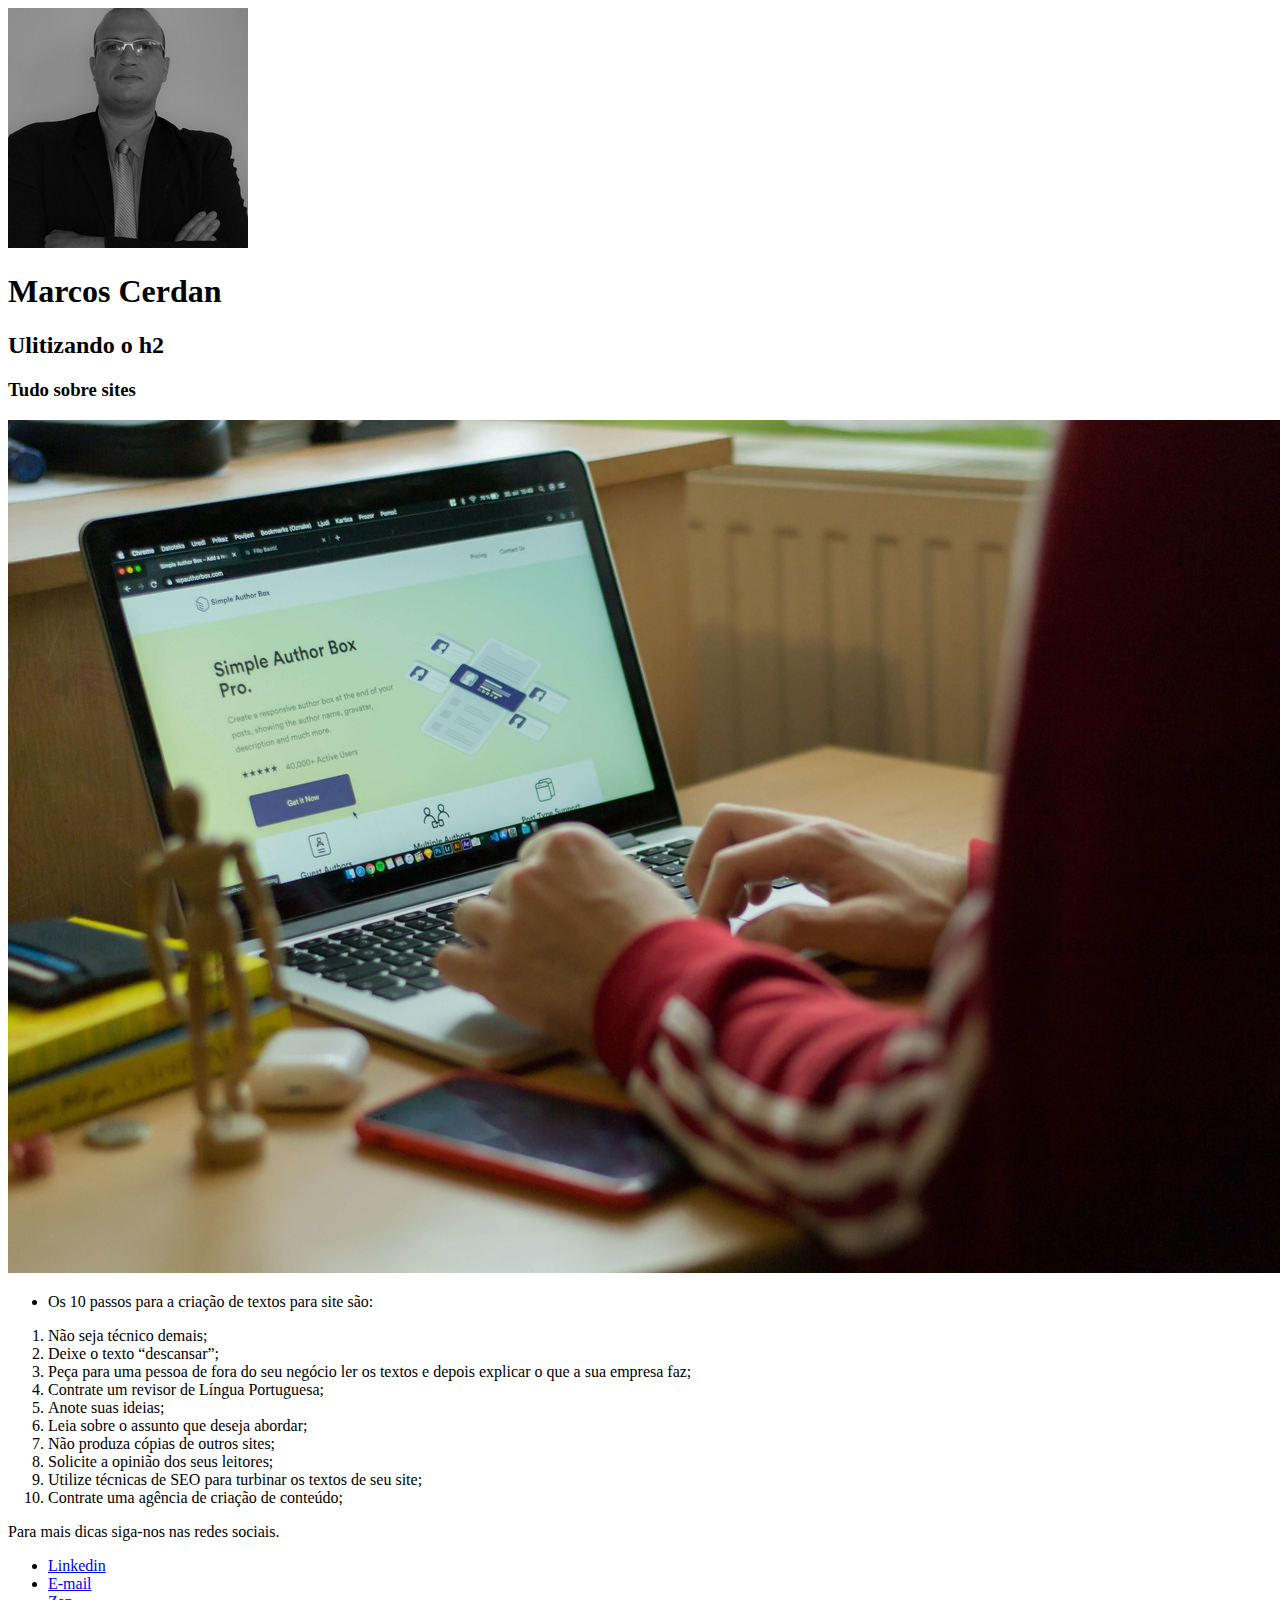
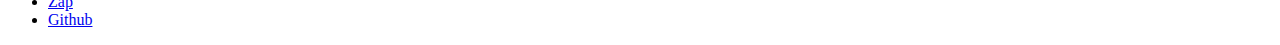
==== HTML/index.html @ f3f51da7 "Projeto de HTML5" ====
<!DOCTYPE html>
<html>
	<head>
		<meta charset="utf-8" >
		<img src="foto.jpg" alt="Foto de Marcos Cerdan">
		<title>Marcos Cerdan</title>
	</head>
	<body>
		<header>
			<h1>Marcos Cerdan</h1>
		</header>
		<section>
			<header>
				<h2>Ulitizando o h2</h2>
			</header>
		<article>
			<header>
				<h3>Tudo sobre sites</h3>
			<img src="site.jpg" alt="Foto ilustrativa de site">	
			</header>
			<ul>
			<li>Os 10 passos para a criação de textos para site são:</li>
			</ul>
			<ol>
			<li>Não seja técnico demais;</li>
			<li>Deixe o texto “descansar”;</li>
			<li>Peça para uma pessoa de fora do seu negócio ler os textos e depois explicar o que a sua empresa faz;</li>
			<li>Contrate um revisor de Língua Portuguesa;</li>
			<li>Anote suas ideias;</li>
			<li>Leia sobre o assunto que deseja abordar;</li>
			<li>Não produza cópias de outros sites;</li>
			<li>Solicite a opinião dos seus leitores;</li>
			<li>Utilize técnicas de SEO para turbinar os textos de seu site;</li>
			<li>Contrate uma agência de criação de conteúdo;</li>
			</ol>
			<p>Para mais dicas siga-nos nas redes sociais. </p>
		</article>
		</section>
		<footer>
			<ul>
			<li><a href="https://www.linkedin.com/in/mmcerdan/" target="_blank"> Linkedin </a></li>
			<li><a href="mailto:mm.cerdan@gmail.com" target="_blank"> E-mail </a></li>
			<li><a href=tel:62993458069>Zap</a></li>
			<li><a href="https://github.com/mmcerdan" target="_blank"> Github </a></li>
			</ul>

		</footer>		
	</body>
</html>
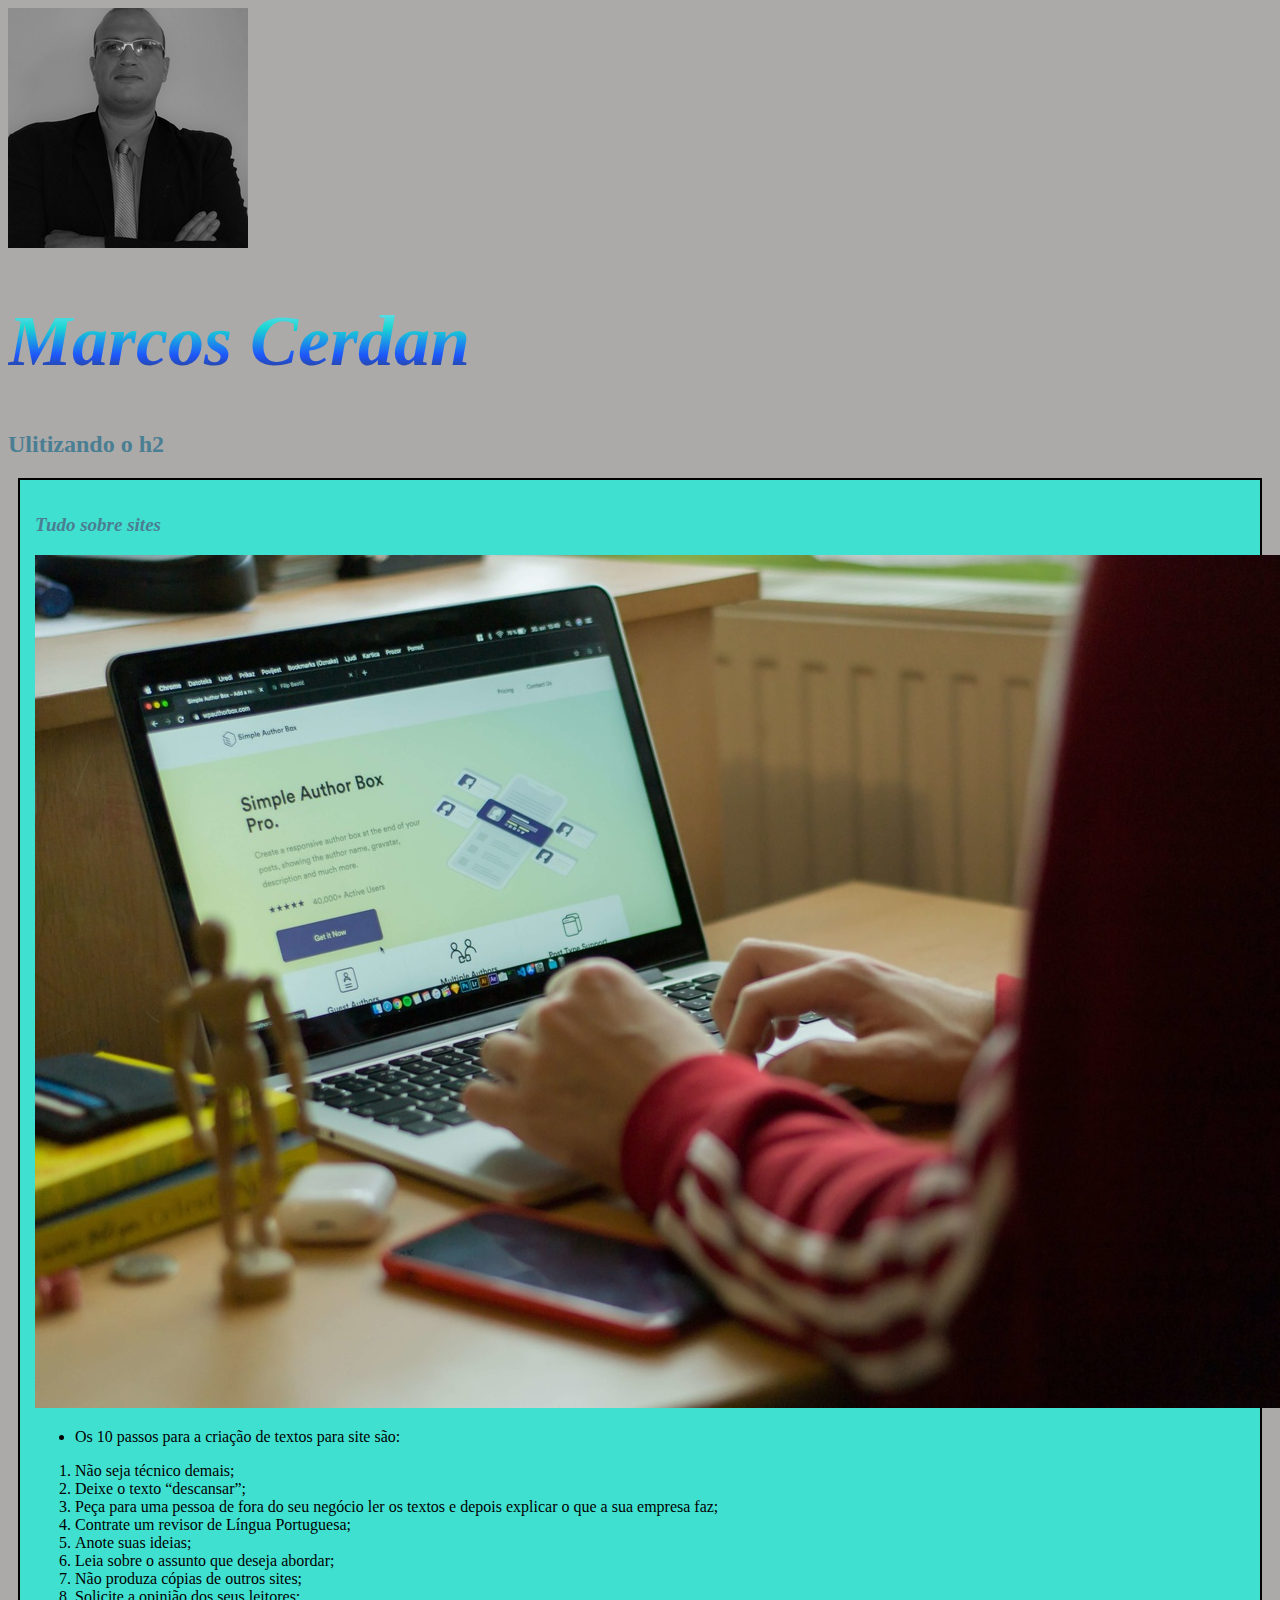
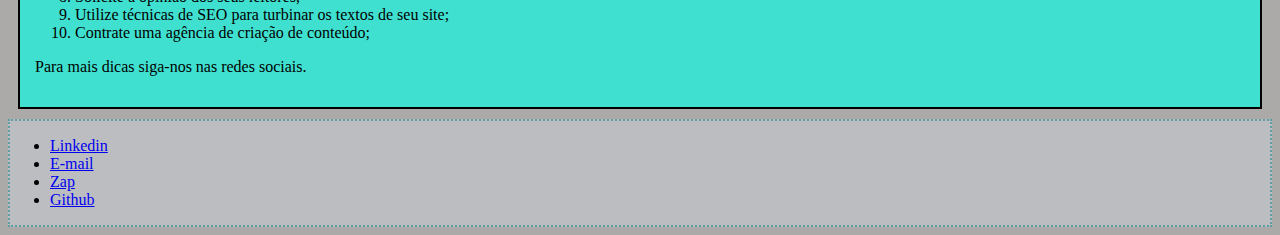
==== commit bfe569e1: "Projeto de HTML5" ====
--- a/HTML/index.html
+++ b/HTML/index.html
@@ -2,20 +2,21 @@
 <html>
 	<head>
 		<meta charset="utf-8" >
+		<link rel="stylesheet" href="style.css">
 		<img src="foto.jpg" alt="Foto de Marcos Cerdan">
 		<title>Marcos Cerdan</title>
 	</head>
 	<body>
 		<header>
-			<h1>Marcos Cerdan</h1>
+			<h1 id="titulo">Marcos Cerdan</h1>
 		</header>
 		<section>
 			<header>
-				<h2>Ulitizando o h2</h2>
+				<h2 class="subtitulo">Ulitizando o h2</h2>
 			</header>
-		<article>
+		<article class="post">
 			<header>
-				<h3>Tudo sobre sites</h3>
+				<h3 class="artigo">Tudo sobre sites</h3>
 			<img src="site.jpg" alt="Foto ilustrativa de site">	
 			</header>
 			<ul>
@@ -36,7 +37,7 @@
 			<p>Para mais dicas siga-nos nas redes sociais. </p>
 		</article>
 		</section>
-		<footer>
+		<footer class="rodape">
 			<ul>
 			<li><a href="https://www.linkedin.com/in/mmcerdan/" target="_blank"> Linkedin </a></li>
 			<li><a href="mailto:mm.cerdan@gmail.com" target="_blank"> E-mail </a></li>
--- a/HTML/style.css
+++ b/HTML/style.css
@@ -0,0 +1,32 @@
+body {  
+    background: rgba(129, 125, 125, 0.658);
+}
+
+#titulo {
+font-size: 72px;
+font-style: italic;
+background: -webkit-linear-gradient(#A2E5FA, #1AD6D3, #1E56FA, #333);
+-webkit-background-clip: text;
+-webkit-text-fill-color: transparent;
+}
+
+.subtitulo, .artigo {
+ color: rgb(74, 126, 146);   
+}
+
+.artigo {
+    font-size: 19px;
+    font-style: italic;
+}
+
+.post {
+    background: turquoise;
+    padding: 15px;
+    border: 2px solid black;
+    margin: 10px;
+}
+
+.rodape {   
+    background: rgb(187, 189, 192);
+    border: 2px dotted cadetblue;
+}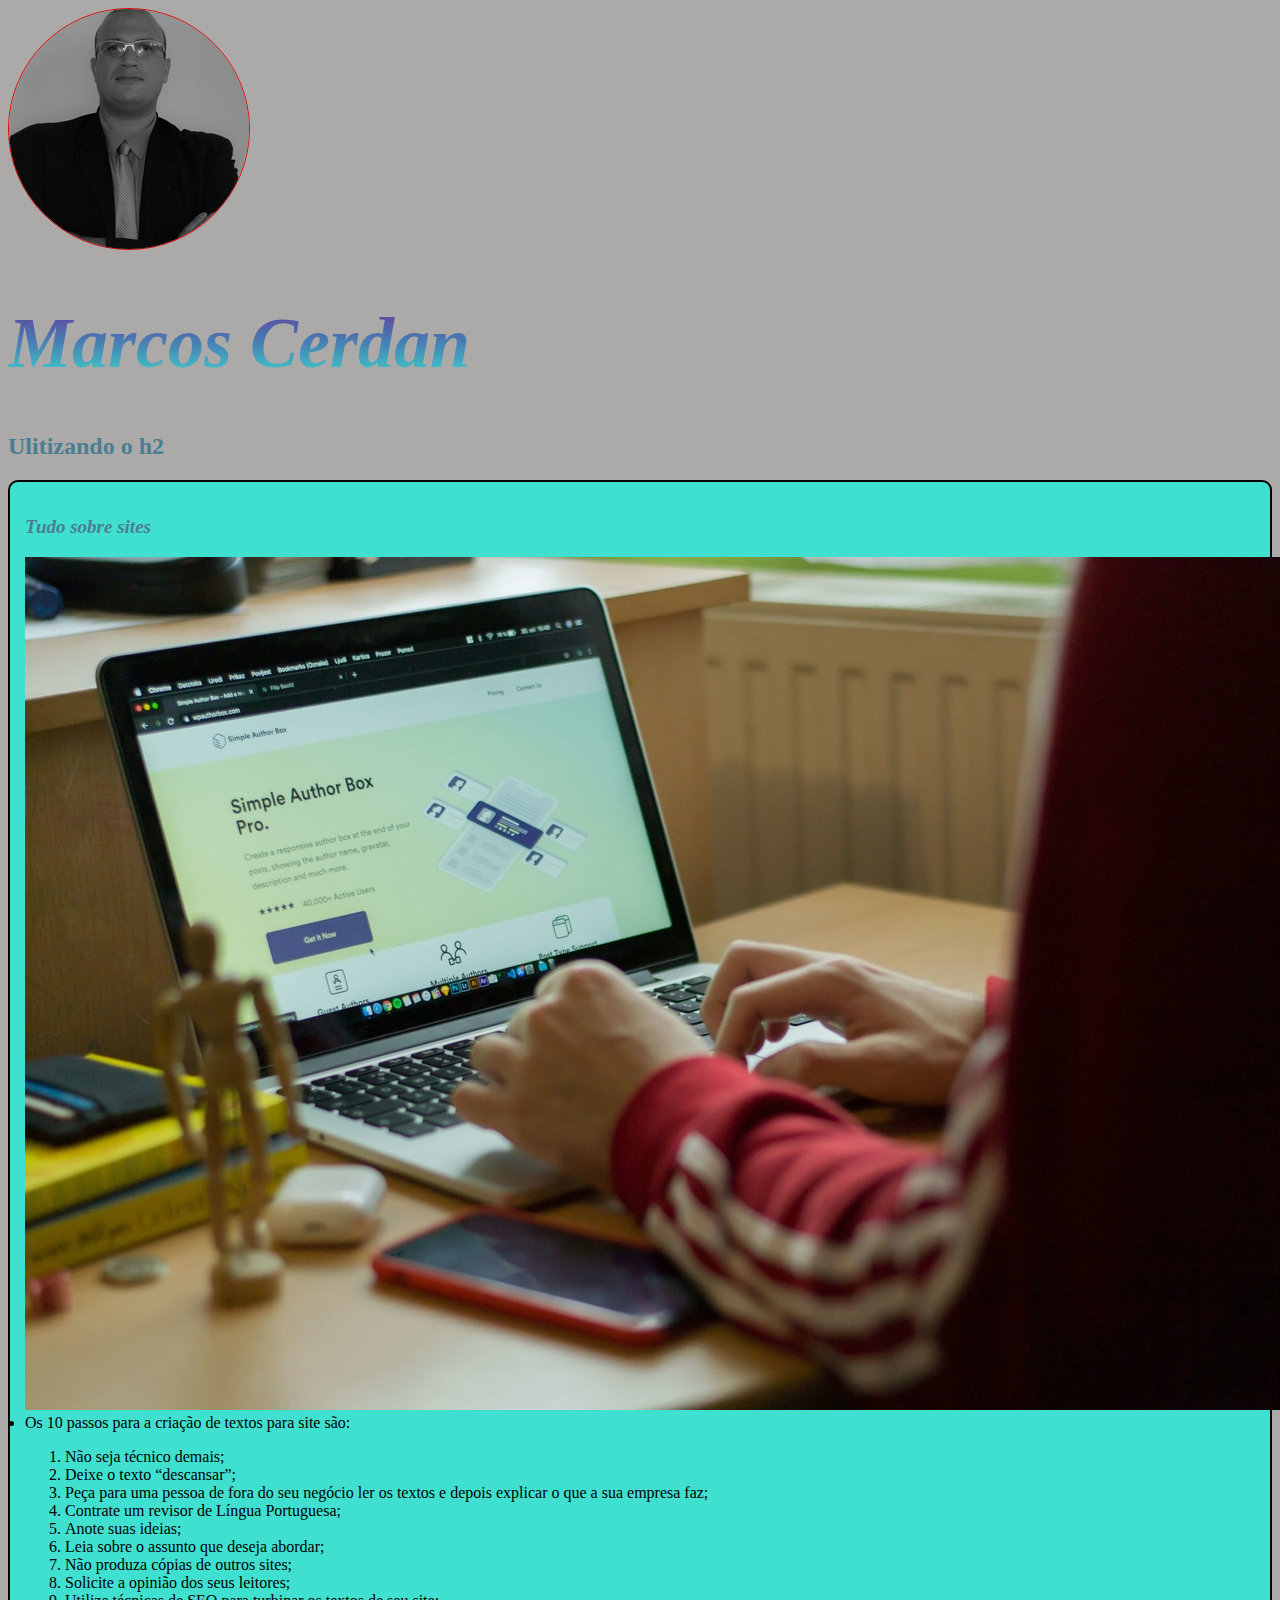
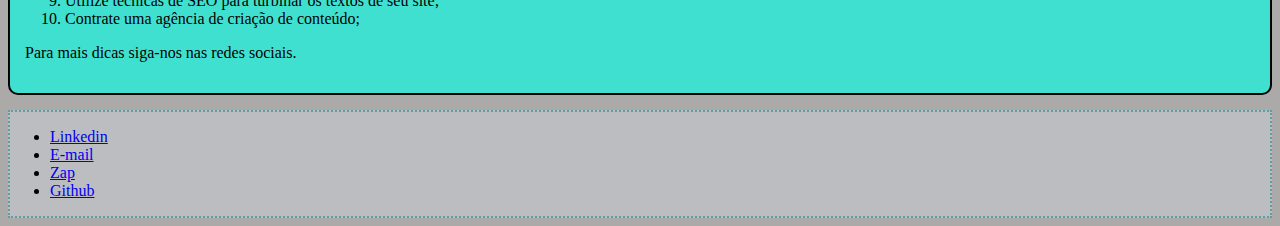
==== commit c432c2c7: "Projeto de HTML5" ====
--- a/HTML/index.html
+++ b/HTML/index.html
@@ -3,7 +3,7 @@
 	<head>
 		<meta charset="utf-8" >
 		<link rel="stylesheet" href="style.css">
-		<img src="foto.jpg" alt="Foto de Marcos Cerdan">
+		<img class="foto" src="foto.jpg" alt="Foto de Marcos Cerdan">
 		<title>Marcos Cerdan</title>
 	</head>
 	<body>
@@ -17,9 +17,7 @@
 		<article class="post">
 			<header>
 				<h3 class="artigo">Tudo sobre sites</h3>
-			<img src="site.jpg" alt="Foto ilustrativa de site">	
-			</header>
-			<ul>
+			<img class="post_image" src="site.jpg" alt="Foto ilustrativa de site">
 			<li>Os 10 passos para a criação de textos para site são:</li>
 			</ul>
 			<ol>
--- a/HTML/style.css
+++ b/HTML/style.css
@@ -1,11 +1,17 @@
 body {  
     background: rgba(129, 125, 125, 0.658);
+}
+
+.foto {
+    border: 1px solid rgb(228, 8, 8);
+    border-radius: 50%;
 }
 
 #titulo {
 font-size: 72px;
 font-style: italic;
-background: -webkit-linear-gradient(#A2E5FA, #1AD6D3, #1E56FA, #333);
+background-image: linear-gradient(to bottom, rebeccapurple, steelblue, turquoise);
+background-clip: text;
 -webkit-background-clip: text;
 -webkit-text-fill-color: transparent;
 }
@@ -23,10 +29,20 @@
     background: turquoise;
     padding: 15px;
     border: 2px solid black;
-    margin: 10px;
+    margin-bottom: 15px;
+    border-radius: 10px;
 }
 
 .rodape {   
     background: rgb(187, 189, 192);
     border: 2px dotted cadetblue;
-}+}
+
+.conteudo {
+margin: 0;
+margin-bottom: 15px;
+}
+
+.post_imagem{
+    margin-bottom: 15px;
+}
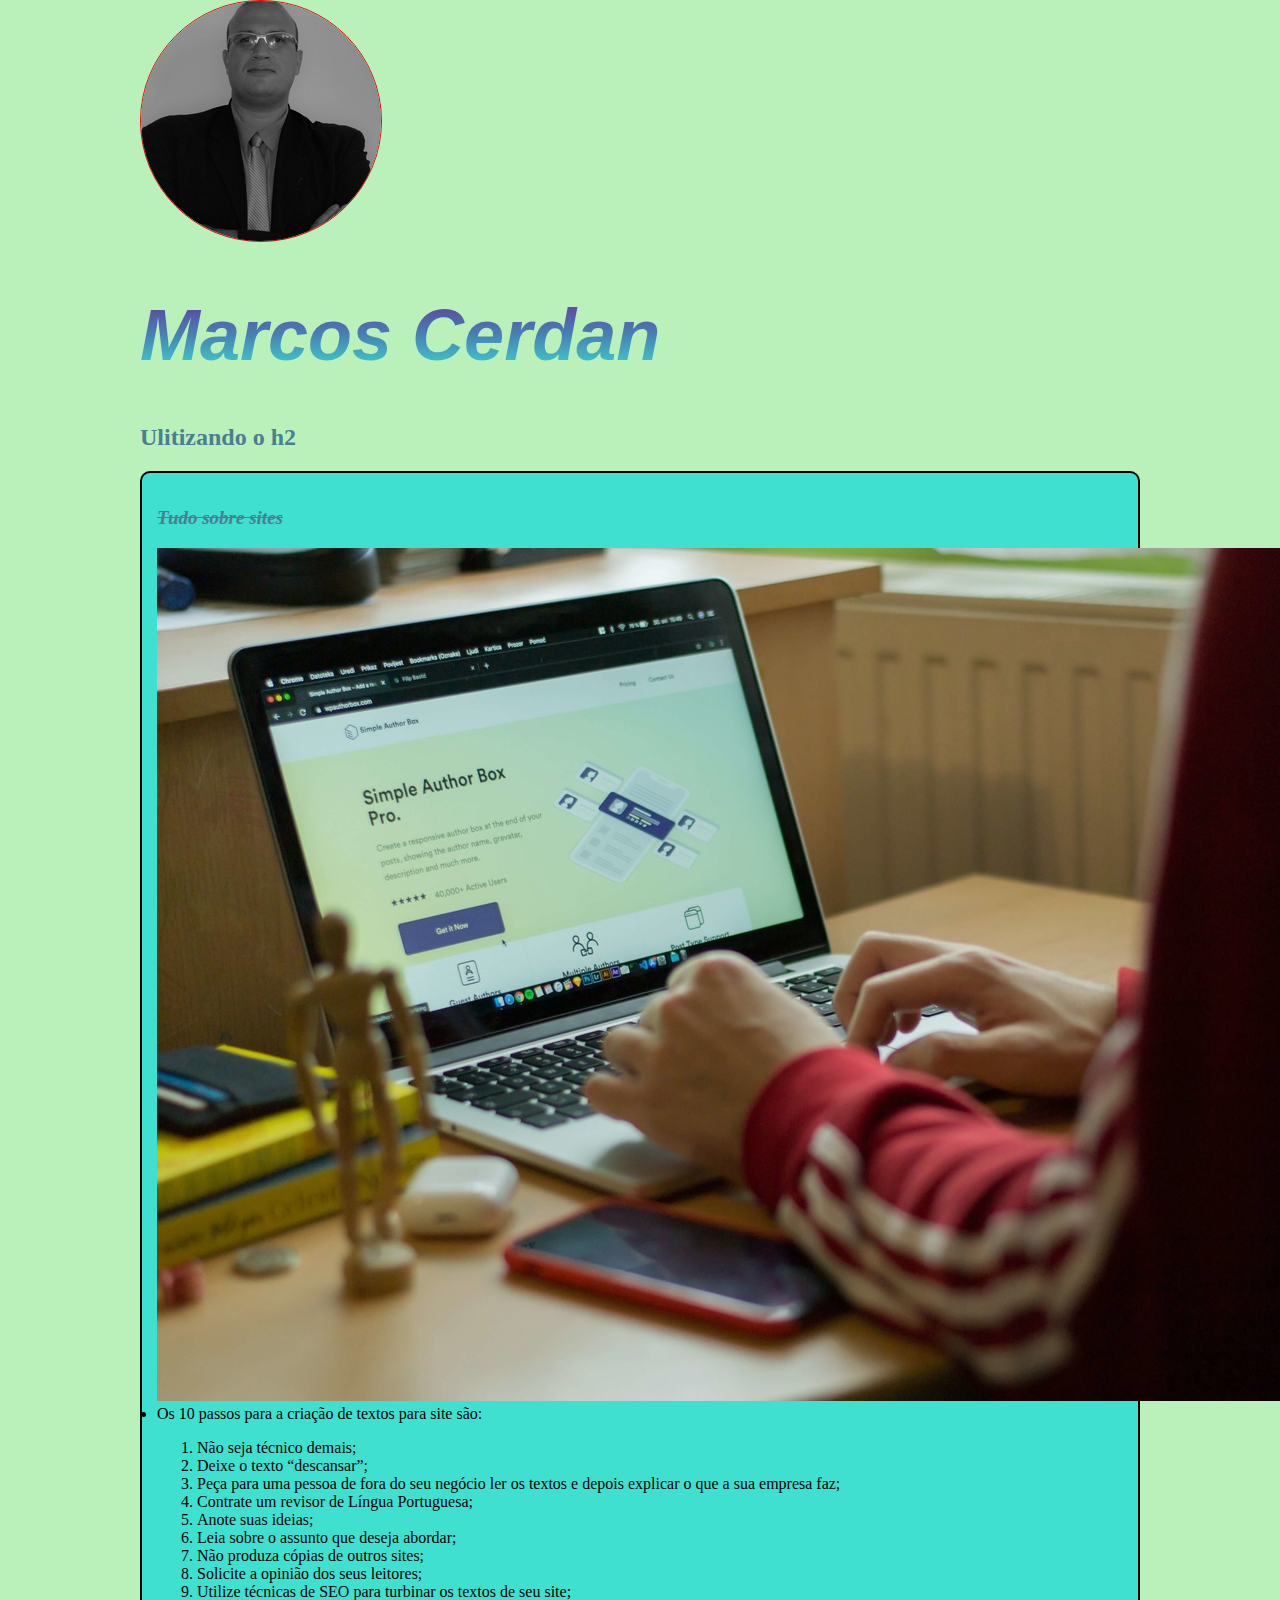
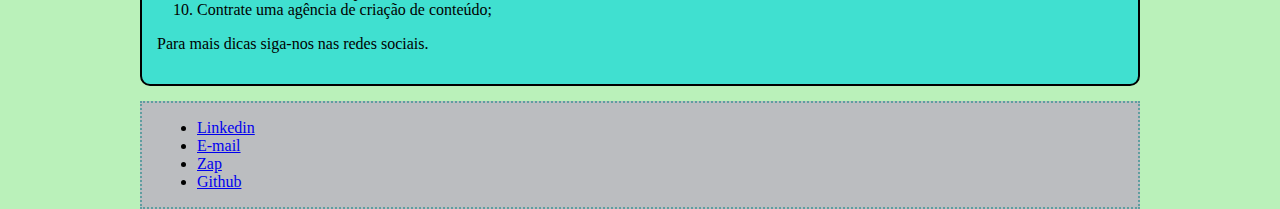
==== commit d3f032d3: "Intro HTML5 e Bootstrap" ====
--- a/HTML/index.html
+++ b/HTML/index.html
@@ -36,7 +36,7 @@
 		</article>
 		</section>
 		<footer class="rodape">
-			<ul>
+			<ul class="contatos">
 			<li><a href="https://www.linkedin.com/in/mmcerdan/" target="_blank"> Linkedin </a></li>
 			<li><a href="mailto:mm.cerdan@gmail.com" target="_blank"> E-mail </a></li>
 			<li><a href=tel:62993458069>Zap</a></li>
--- a/HTML/style.css
+++ b/HTML/style.css
@@ -1,5 +1,7 @@
 body {  
-    background: rgba(129, 125, 125, 0.658);
+    background: rgba(150, 233, 150, 0.658);
+    max-width: 1000px;
+    margin: auto;
 }
 
 .foto {
@@ -10,6 +12,8 @@
 #titulo {
 font-size: 72px;
 font-style: italic;
+font-family: Arial, Verdana;
+text-transform: capitalize;
 background-image: linear-gradient(to bottom, rebeccapurple, steelblue, turquoise);
 background-clip: text;
 -webkit-background-clip: text;
@@ -23,6 +27,10 @@
 .artigo {
     font-size: 19px;
     font-style: italic;
+    font-family: Verdana;
+    text-decoration: line-through;
+    width: auto;
+    text-align: justify;
 }
 
 .post {
@@ -31,12 +39,15 @@
     border: 2px solid black;
     margin-bottom: 15px;
     border-radius: 10px;
+    width: auto;
+    text-align: justify;
 }
 
 .rodape {   
     background: rgb(187, 189, 192);
     border: 2px dotted cadetblue;
-}
+    padding-left: 15px;
+    }
 
 .conteudo {
 margin: 0;
@@ -45,4 +56,6 @@
 
 .post_imagem{
     margin-bottom: 15px;
-}
+    width: auto;
+    font-tra
+}